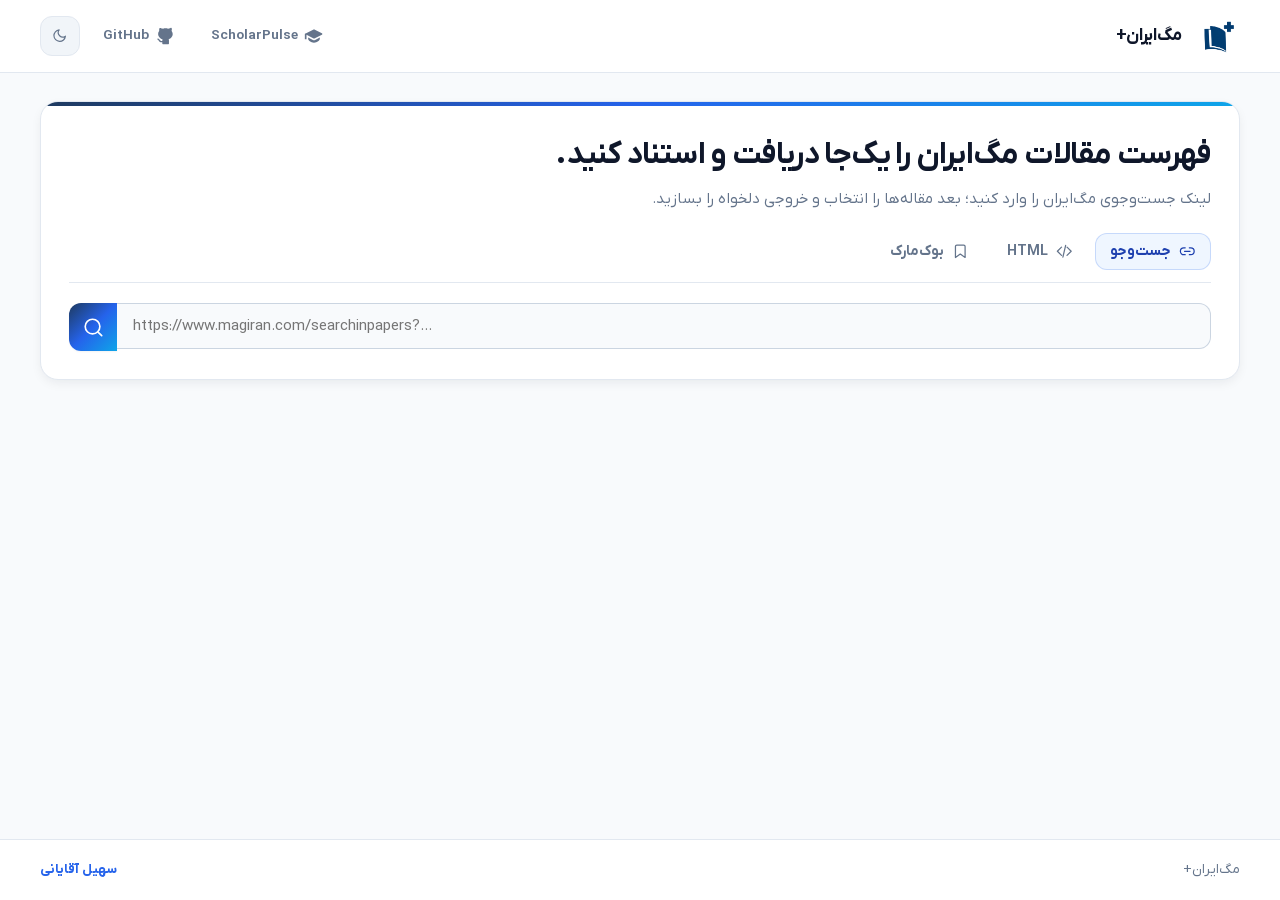
==== web/index.html @ c4b51c11 "feat: add MagIranPlus Persian article extractor" ====
<!doctype html>
<html lang="fa" dir="rtl" data-theme="light">

<head>
  <meta charset="utf-8">
  <meta name="viewport" content="width=device-width, initial-scale=1">
  <meta name="description" content="سامانهٔ فارسی استخراج، گزینش و ساخت فایل Word از نتایج جست‌وجوی مگ‌ایران">
  <title>مگ‌ایران+</title>
  <link rel="icon" href="assets/magiranplus-logo.webp?v=1" type="image/webp">
  <link rel="apple-touch-icon" href="assets/magiranplus-logo.webp?v=1">
  <link rel="preload" href="assets/fonts/IRANYekanXFaNum-Regular.woff2" as="font" type="font/woff2" crossorigin>
  <link rel="stylesheet" href="styles.css">
</head>

<body>
  <a class="skip-link" href="#main-content">پرش به محتوای اصلی</a>

  <!-- Solar Linear SVG Sprites -->
  <svg class="icon-sprite" aria-hidden="true">
    <symbol id="icon-search" viewBox="0 0 24 24">
      <circle cx="11.5" cy="11.5" r="8"></circle>
      <path d="m17.5 17.5 4 4"></path>
    </symbol>
    <symbol id="icon-download" viewBox="0 0 24 24">
      <path d="M12 3v13m0 0-4.5-4.5m4.5 4.5 4.5-4.5M4 21h16"></path>
    </symbol>
    <symbol id="icon-link" viewBox="0 0 24 24">
      <path d="M9 17H7A5 5 0 0 1 7 7h2m6 0h2a5 5 0 0 1 0 10h-2m-7-5h8"></path>
    </symbol>
    <symbol id="icon-code" viewBox="0 0 24 24">
      <path d="m16 18 6-6-6-6M8 6l-6 6 6 6M14 3.5l-4 17"></path>
    </symbol>
    <symbol id="icon-bibtex" viewBox="0 0 512 512">
      <path fill="currentColor"
        d="M0 127.493v8.862q20.004 0 25.701 2.279c5.697 2.279 5.698 6.752 5.698 15.7v203.332q0 13.42-5.697 15.7c-5.697 2.28-12.366 2.279-25.701 2.279v8.863h129.646q17.725 0 32.031-5.824c14.306-5.824 17.767-9.031 24.689-15.446q10.381-9.622 15.952-22.156c5.571-12.534 5.571-17.007 5.571-25.954q0-12.408-5.571-23.802c-5.571-11.394-8.778-14.349-15.193-20.257q-9.622-8.863-22.662-14.306c-13.04-5.443-18.105-5.781-28.233-6.457q13.42-2.532 24.562-8.103c11.142-5.571 13.8-8.23 19.118-13.547s9.453-11.268 12.407-17.852q4.431-9.875 4.431-20.763q0-11.648-5.697-22.916c-5.697-11.268-9.115-14.222-15.952-20.131q-10.255-8.863-24.689-14.18c-14.434-5.317-20.257-5.317-31.905-5.317H.002zm53.681 118.505v-96.221q0-10.128 1.899-12.914c1.899-2.786 5.866-2.786 13.8-2.786h46.844q13.421 0 23.422 4.938c10.001 4.938 12.238 7.512 16.712 12.661q6.71 7.723 10.129 17.345c3.419 9.622 3.418 12.661 3.418 18.738q0 10.888-4.178 21.397c-4.178 10.509-6.837 13.209-12.155 18.612s-11.859 9.791-19.624 13.167Q122.299 246 107.36 246H53.679zm15.7 127.367q-11.901 0-13.8-2.786c-1.899-2.786-1.899-6.161-1.899-12.914V252.581h69.381q14.18 0 24.688 5.697c10.508 5.697 12.787 8.693 17.345 14.687q6.837 8.99 10.255 20.13c3.418 11.14 3.418 14.771 3.418 22.029q0 10.128-3.798 20.764c-3.798 10.636-6.373 13.589-11.522 19.498q-7.723 8.863-19.498 14.56c-11.775 5.697-17.092 5.697-27.727 5.697H69.38zm209.915-156.486q0-11.648 4.558-14.813c4.558-3.165 11.226-3.165 24.562-3.165v-8.863q-10.128 1.772-22.916 2.025c-12.788.253-15.067.253-19.624.253q-6.583 0-19.498-.253c-12.915-.253-16.206-.844-22.79-2.025v8.863q20.004 0 23.422 3.165c3.418 3.165 3.418 7.048 3.418 14.813v138.508q0 11.901-4.178 14.94c-4.178 3.039-10.339 3.038-22.662 3.038v8.863h84.827v-8.863q-20.005 0-24.562-3.038c-4.557-3.038-4.558-7.005-4.558-14.94V216.879zm51.403-26.842v8.863q18.484 0 22.663 3.165c4.179 3.165 4.178 7.048 4.178 14.813v138.508q0 11.901-4.178 14.94c-4.178 3.039-10.339 3.038-22.663 3.038v8.863h114.2q15.953 0 28.36-4.178c12.407-4.178 15.277-6.584 21.017-11.394q8.61-7.217 13.167-16.459c4.557-9.242 4.558-12.618 4.558-19.371q0-9.116-4.431-17.345c-4.431-8.229-6.921-10.382-11.901-14.687q-7.47-6.457-17.725-10.888c-10.255-4.431-14.138-5.022-21.903-6.204q20.004-3.292 33.425-15.572c13.421-12.28 13.421-17.936 13.421-29.246q0-9.116-4.811-17.599c-4.811-8.483-7.723-10.635-13.547-14.94q-8.736-6.456-21.144-10.382c-12.408-3.926-17.472-3.925-27.601-3.925zm49.376 89.386v-62.544q0-11.648 2.786-13.673c2.786-2.025 6.077-2.025 12.661-2.025h35.957q25.069 0 32.664 15.7c7.595 15.7 7.596 17.894 7.596 22.283q0 10.128-9.495 25.195c-9.495 15.067-19.624 15.067-39.882 15.067h-42.287zm0 6.836h55.707q23.55 0 33.045 16.459c9.495 16.459 9.495 20.341 9.495 28.107q0 13.42-10.888 27.98c-10.888 14.56-19.245 14.56-35.957 14.56H395.52q-9.876 0-12.661-2.786c-2.785-2.786-2.786-6.161-2.786-12.914v-71.406z" />
    </symbol>
    <symbol id="icon-external" viewBox="0 0 24 24">
      <path d="M14 4h6v6M20 4l-9 9M18 13v6a2 2 0 0 1-2 2H5a2 2 0 0 1-2-2V8a2 2 0 0 1 2-2h6"></path>
    </symbol>
    <symbol id="icon-upload" viewBox="0 0 24 24">
      <path d="M12 16V3M7.5 7.5 12 3l4.5 4.5M4 21h16"></path>
    </symbol>
    <symbol id="icon-filter" viewBox="0 0 24 24">
      <path d="M4 6h16M7 12h10M10 18h4"></path>
    </symbol>
    <symbol id="icon-check" viewBox="0 0 24 24">
      <path d="M4 12.6 8.9 17.5 20 6.5"></path>
    </symbol>
    <symbol id="icon-close" viewBox="0 0 24 24">
      <path d="M18 6 6 18M6 6l12 12"></path>
    </symbol>
    <symbol id="icon-loader" viewBox="0 0 24 24">
      <path d="M12 3a9 9 0 1 1-6.36 2.64"></path>
    </symbol>
    <symbol id="icon-education-filled" viewBox="0 0 24 24">
      <path fill="currentColor"
        d="m21.45 8.61l-9-4.5a1 1 0 0 0-.89 0l-6 3l-3 1.5l-1 .5a1 1 0 0 0-.55.89v6h2v-5.38l8.55 4.28c.14.07.29.11.45.11s.31-.04.45-.11l9-4.5c.34-.17.55-.52.55-.89s-.21-.72-.55-.89Z">
      </path>
      <path fill="currentColor"
        d="M12 17c-.46 0-.93-.11-1.34-.32L5 13.85v1.59C5 17.5 8.12 20 12 20s7-2.49 7-4.56v-1.59l-5.66 2.83c-.41.21-.88.32-1.34.32">
      </path>
    </symbol>
    <symbol id="icon-github-solid" viewBox="0 0 24 24">
      <path fill="currentColor"
        d="M19.955 6.033a3 3 0 0 1 .019-.356c.024-.23.062-.472.103-.736q.037-.23.074-.487c.056-.397.119-.907.048-1.298c-.033-.185-.132-.554-.49-.77c-.39-.234-.789-.118-1.015-.013c-.546.254-1.191.536-1.791.725c-.3.094-.571.16-.8.188c-.238.03-.382.016-.454-.005c-.98-.29-2.041-.447-3.149-.447c-.962 0-1.89.119-2.758.34c-.394.1-.811.05-1.31-.115a11 11 0 0 1-1.054-.436q-.271-.125-.582-.26c-.285-.121-.65-.168-1.001.022c-.314.17-.472.457-.553.662c-.161.402-.2.929-.214 1.355c-.008.255-.008.56-.009.83c0 .172 0 .33-.002.452q-.005.273-.023.409v.005c-.78 1-1.244 2.188-1.244 3.474c0 1.917 1.03 3.803 2.644 5.011c.789.59 1.71 1.015 2.709 1.294a2.8 2.8 0 0 0-.352 1.327v.858H7.413c-.347 0-.801-.275-1.296-.817c-.462-.506-.814-1.082-.976-1.348c-.347-.572-.894-.894-1.55-.974a.75.75 0 1 0-.182 1.49c.243.029.363.12.45.263l.002.004c.166.272.581.956 1.148 1.576c.535.587 1.375 1.306 2.404 1.306H8.75L8.751 21c0 .414.336.75.75.75h6.497a.75.75 0 0 0 .748-.75v-3.765c0-.492-.142-.983-.388-1.468c.886-.275 1.708-.663 2.404-1.184c1.65-1.235 2.488-3.139 2.488-5.011c0-1.315-.485-2.527-1.295-3.54">
      </path>
    </symbol>
    <symbol id="icon-refresh" viewBox="0 0 24 24">
      <path d="M19.7 10.9A9 9 0 1 1 19.4 10V5m0 5h-5"></path>
    </symbol>
    <symbol id="icon-chevron-right" viewBox="0 0 24 24">
      <path d="m9 5 7 7-7 7"></path>
    </symbol>
    <symbol id="icon-chevron-left" viewBox="0 0 24 24">
      <path d="m15 19-7-7 7-7"></path>
    </symbol>
    <symbol id="icon-user" viewBox="0 0 24 24">
      <circle cx="12" cy="6" r="4"></circle>
      <path d="M20 19a8 8 0 0 0-16 0"></path>
    </symbol>
    <symbol id="icon-edit" viewBox="0 0 24 24">
      <path
        d="m14.36 4.078 2.03-2.03a1.5 1.5 0 0 1 2.122 0l3.44 3.44a1.5 1.5 0 0 1 0 2.121l-2.03 2.03m-5.562-5.56 5.562 5.561m-5.562-5.56L3.982 14.457a3 3 0 0 0-.819 1.464L2 22l6.079-1.163a3 3 0 0 0 1.464-.819l10.38-10.38">
      </path>
    </symbol>
    <symbol id="icon-sun" viewBox="0 0 24 24">
      <circle cx="12" cy="12" r="4"></circle>
      <path
        d="M12 2v2m0 16v2M4.93 4.93l1.41 1.41m11.32 11.32 1.41 1.41M2 12h2m16 0h2M6.34 17.66l-1.41 1.41m14.14-14.14-1.41 1.41">
      </path>
    </symbol>
    <symbol id="icon-moon" viewBox="0 0 24 24">
      <path d="M21 12.79A9 9 0 1 1 11.21 3 7 7 0 0 0 21 12.79z"></path>
    </symbol>
    <symbol id="icon-copy" viewBox="0 0 24 24">
      <rect x="9" y="9" width="13" height="13" rx="2" ry="2"></rect>
      <path d="M5 15H4a2 2 0 0 1-2-2V4a2 2 0 0 1 2-2h9a2 2 0 0 1 2 2v1"></path>
    </symbol>
    <symbol id="icon-table" viewBox="0 0 24 24">
      <rect x="3" y="3" width="18" height="18" rx="2"></rect>
      <path d="M3 9h18M3 15h18M9 3v18"></path>
    </symbol>
    <symbol id="icon-cards" viewBox="0 0 24 24">
      <rect x="3" y="4" width="18" height="6" rx="1.5"></rect>
      <rect x="3" y="14" width="18" height="6" rx="1.5"></rect>
    </symbol>
    <symbol id="icon-chart" viewBox="0 0 24 24">
      <path d="M18 20V10M12 20V4M6 20v-6"></path>
    </symbol>
    <symbol id="icon-bookmark" viewBox="0 0 24 24">
      <path d="m19 21-7-5-7 5V5a2 2 0 0 1 2-2h10a2 2 0 0 1 2 2z"></path>
    </symbol>
    <symbol id="icon-print" viewBox="0 0 24 24">
      <path d="M6 9V2h12v7M6 18H4a2 2 0 0 1-2-2v-5a2 2 0 0 1 2-2h16a2 2 0 0 1 2 2v5a2 2 0 0 1-2 2h-2"></path>
      <path d="M6 14h12v8H6z"></path>
    </symbol>
  </svg>

  <!-- Sticky Header -->
  <header class="site-header">
    <div class="shell header-inner">
      <a class="brand" href="./" aria-label="صفحهٔ اصلی مگ‌ایران+">
        <span class="brand-mark">
          <img src="assets/magiranplus-logo.webp?v=1" alt="مگ‌ایران+" width="40" height="40">
        </span>
        <div class="brand-title-wrap">
          <span class="brand-name">مگ‌ایران+</span>
        </div>
      </a>

      <div class="nav-actions">
        <a class="nav-link" href="https://soheil-aghayani.github.io/ScholarPulse/" target="_blank"
          rel="noopener noreferrer" aria-label="ScholarPulse" title="سامانهٔ مکمل ScholarPulse">
          <svg class="icon icon-solid nav-brand-icon" aria-hidden="true">
            <use href="#icon-education-filled"></use>
          </svg>
          <span>ScholarPulse</span>
        </a>
        <a class="nav-link" href="https://github.com/Soheil-Aghayani/MagIranPlus" target="_blank" rel="noopener noreferrer"
          aria-label="ریپوی اصلی گیت‌هاب سهیل آقایانی" title="ریپوی اصلی GitHub سهیل آقایانی">
          <svg class="icon icon-solid nav-brand-icon" aria-hidden="true">
            <use href="#icon-github-solid"></use>
          </svg>
          <span>GitHub</span>
        </a>
        <button class="btn-icon" id="btn-theme" type="button" aria-label="تغییر حالت شب و روز"
          title="تغییر حالت شب و روز">
          <svg class="icon theme-icon-light" aria-hidden="true">
            <use href="#icon-moon"></use>
          </svg>
        </button>
      </div>
    </div>
  </header>

  <main id="main-content" class="shell page-main">

    <!-- Hero Input Card -->
    <section class="hero-card" aria-labelledby="hero-title">
      <div class="hero-header">
        <h1 id="hero-title">فهرست مقالات مگ‌ایران را یک‌جا دریافت و استناد کنید.</h1>
        <p>لینک جست‌وجوی مگ‌ایران را وارد کنید؛ بعد مقاله‌ها را انتخاب و خروجی دلخواه را بسازید.</p>
      </div>

      <!-- Tabs Header -->
      <div class="tabs-header" role="tablist" aria-label="روش‌های ورود اطلاعات">
        <button class="tab-btn active" id="tab-btn-url" type="button" role="tab" aria-label="جست‌وجو" title="جست‌وجو"
          aria-selected="true" aria-controls="tab-content-url">
          <svg class="icon" aria-hidden="true">
            <use href="#icon-link"></use>
          </svg>
          <span>جست‌وجو</span>
        </button>
        <button class="tab-btn" id="tab-btn-html" type="button" role="tab" aria-label="HTML" title="HTML"
          aria-selected="false" aria-controls="tab-content-html">
          <svg class="icon" aria-hidden="true">
            <use href="#icon-code"></use>
          </svg>
          <span>HTML</span>
        </button>
        <button class="tab-btn" id="tab-btn-bookmarklet" type="button" role="tab" aria-label="بوک‌مارک" title="بوک‌مارک"
          aria-selected="false" aria-controls="tab-content-bookmarklet">
          <svg class="icon" aria-hidden="true">
            <use href="#icon-bookmark"></use>
          </svg>
          <span>بوک‌مارک</span>
        </button>
      </div>

      <!-- Tab 1: URL Input -->
      <div class="tab-content active" id="tab-content-url" role="tabpanel" aria-labelledby="tab-btn-url">
        <form id="profile-form" novalidate>
          <div class="input-row">
            <div class="search-input-wrap">
              <label class="sr-only" for="profile-url">نشانی جست‌وجوی مگ‌ایران</label>
              <input id="profile-url" name="profile-url" class="form-input" type="url" dir="ltr" inputmode="url"
                autocomplete="url" placeholder="https://www.magiran.com/searchinpapers?..." required>
              <button class="input-clear" id="clear-profile-url" type="button" aria-label="پاک کردن نشانی"
                title="پاک کردن نشانی" hidden>
                <svg class="icon" aria-hidden="true">
                  <use href="#icon-close"></use>
                </svg>
              </button>
            </div>
            <button class="btn-primary icon-only-button" id="extract-button" type="submit" aria-label="استخراج نتایج جست‌وجو"
              title="استخراج نتایج جست‌وجو">
              <svg class="icon" aria-hidden="true">
                <use href="#icon-search"></use>
              </svg>
            </button>
          </div>
        </form>
      </div>

      <!-- Tab 2: HTML Paste / Drop -->
      <div class="tab-content" id="tab-content-html" role="tabpanel" aria-labelledby="tab-btn-html">
        <div class="dropzone" id="html-dropzone">
          <svg class="icon" aria-hidden="true">
            <use href="#icon-upload"></use>
          </svg>
          <p class="main-text">فایل HTML صفحهٔ نتایج مگ‌ایران را اینجا بکشید و رها کنید</p>
          <p class="sub-text">یا کد کامل HTML را در کادر زیر بچسبانید تا در کسری از ثانیه استخراج شود</p>
        </div>
        <textarea id="raw-html" class="textarea-paste"
          placeholder="کد منبع صفحه (View Page Source) را اینجا بچسبانید..."></textarea>
        <div class="html-actions">
          <button class="btn-primary" id="parse-html-btn" type="button">
            <svg class="icon" aria-hidden="true">
              <use href="#icon-check"></use>
            </svg>
            <span>پردازش</span>
          </button>
          <button class="btn-secondary" id="clear-html-btn" type="button" aria-label="پاک کردن HTML"
            title="پاک کردن HTML">
            <svg class="icon" aria-hidden="true">
              <use href="#icon-close"></use>
            </svg>
            <span>پاک کردن</span>
          </button>
        </div>
      </div>
      <!-- Tab 3: Bookmarklet -->
      <div class="tab-content" id="tab-content-bookmarklet" role="tabpanel" aria-labelledby="tab-btn-bookmarklet">
        <div class="bookmarklet-box">
          <div class="bookmarklet-copy">
            <strong>دکمهٔ زیر را به نوار بوک‌مارک‌های مرورگر خود (Bookmarks Bar) بکشید:</strong>
            <p>سپس در صفحهٔ نتایج جست‌وجوی مگ‌ایران با یک کلیک روی این دکمه، نتایج مستقیماً به مگ‌ایران+ منتقل می‌شوند.</p>
          </div>
          <a class="bookmarklet-btn" id="bookmarklet-link"
            href="javascript:(function(){var h=document.documentElement.outerHTML;localStorage.setItem('magiran_import_html',h);window.open('https://soheil-aghayani.github.io/MagIranPlus/','_blank');})();"
            title="این دکمه را بکشید و در بوک‌مارک‌های مرورگر رها کنید">
            <svg class="icon" aria-hidden="true">
              <use href="#icon-bookmark"></use>
            </svg>
            <span>افزودن به بوک‌مارک‌ها</span>
          </a>
        </div>
      </div>

    </section>

    <!-- Researcher Details & 5 KPI Cards -->
    <section class="author-card" id="author-card" hidden>
      <div class="author-header">
        <div class="author-identity">
          <div class="author-avatar" id="author-avatar" aria-hidden="true">
            <svg id="author-identicon" viewBox="0 0 100 100" data-jdenticon-value=""></svg>
          </div>
          <div class="author-details">
            <h2 id="author-name">نتیجهٔ جست‌وجو</h2>
            <p class="affil" id="author-affil">جست‌وجوی مگ‌ایران</p>
            <a class="author-link" id="author-link" href="#" target="_blank" rel="noreferrer">
              <span>مگ‌ایران</span>
              <svg class="icon" aria-hidden="true">
                <use href="#icon-external"></use>
              </svg>
            </a>
          </div>
        </div>

        <!-- Author Target & Isolation Panel -->
        <div class="author-target-panel">
          <span class="author-target-label">
            <svg class="icon" aria-hidden="true">
              <use href="#icon-user"></use>
            </svg>
            <span>نویسندهٔ اصلی (اختیاری)</span>
          </span>
          <input id="target-author-input" class="author-target-input" type="text" value=""
            placeholder="برای برجسته‌سازی نام را وارد کنید">
          <label class="author-checkbox-label" for="bold-target-author"
            title="پررنگ کردن نام نویسنده در متن ارجاعات و فایل ورد">
            <input type="checkbox" id="bold-target-author" checked>
            <span>برجسته‌سازی</span>
          </label>
          <button class="btn-secondary author-isolate-btn" id="isolate-target-author" type="button"
            aria-pressed="false" title="در استنادها فقط نویسندهٔ اصلی نمایش داده شود">
            <svg class="icon" aria-hidden="true"><use href="#icon-filter"></use></svg>
            <span>فقط نویسندهٔ اصلی</span>
          </button>
        </div>
      </div>

      <!-- 5 KPI Cards -->
      <div class="metrics-row" aria-label="شاخص‌های عملکرد پژوهشگر">
        <div class="metric-card">
          <span class="metric-label">کل نتایج</span>
          <span class="metric-val" id="metric-total">۰</span>
          <span class="metric-sub">نتایج جست‌وجوی مگ‌ایران</span>
        </div>
        <div class="metric-card">
          <span class="metric-label">کنفرانسی</span>
          <span class="metric-val" id="metric-conf">۰</span>
          <span class="metric-sub">بر اساس نشریه و عنوان</span>
        </div>
        <div class="metric-card">
          <span class="metric-label">ژورنالی</span>
          <span class="metric-val" id="metric-journal">۰</span>
          <span class="metric-sub">مقاله‌های نشریات</span>
        </div>
        <div class="metric-card">
          <span class="metric-label">صفحات منبع</span>
          <span class="metric-val" id="metric-research">۰</span>
          <span class="metric-sub">صفحات دریافت‌شده</span>
        </div>
        <div class="metric-card">
          <span class="metric-label">بازهٔ سال</span>
          <span class="metric-val" id="metric-span">—</span>
          <span class="metric-sub">قدیمی‌ترین تا جدیدترین</span>
        </div>
      </div>
    </section>

    <!-- Control Deck (View Switcher, Filters, Citation Styles, Exports) -->
    <section class="control-deck" id="control-deck" hidden>
      <!-- Top Row: Views + Search + Author Isolation Filter -->
      <div class="control-row">
        <div class="view-modes" role="group" aria-label="انتخاب حالت نمایش">
          <button class="view-btn active" id="view-btn-cards" type="button" aria-label="نمای ارجاعات"
            title="نمای ارجاعات">
            <svg class="icon" aria-hidden="true">
              <use href="#icon-cards"></use>
            </svg>
            <span>نمای ارجاعات</span>
          </button>
          <button class="view-btn" id="view-btn-table" type="button" aria-label="جدول داده‌ها" title="جدول داده‌ها">
            <svg class="icon" aria-hidden="true">
              <use href="#icon-table"></use>
            </svg>
            <span>جدول داده‌ها</span>
          </button>
          <button class="view-btn" id="view-btn-analytics" type="button" aria-label="آمار و تحلیل" title="آمار و تحلیل">
            <svg class="icon" aria-hidden="true">
              <use href="#icon-chart"></use>
            </svg>
            <span>آمار و تحلیل</span>
          </button>
        </div>

        <div class="control-search-group">
          <!-- Author Isolation Dropdown Filter -->
          <div class="author-select-wrap" title="جداسازی و فیلتر مقالات بر اساس نویسنده و همکار">
            <svg class="icon" aria-hidden="true">
              <use href="#icon-user"></use>
            </svg>
            <select id="author-filter-select" aria-label="فیلتر بر اساس نویسنده">
              <option value="all">همهٔ نویسندگان</option>
            </select>
          </div>

          <div class="search-filter-wrap">
            <svg class="icon" aria-hidden="true">
              <use href="#icon-search"></use>
            </svg>
            <input id="article-filter" type="search" placeholder="جست‌وجو در عنوان، سال، همایش...">
          </div>
        </div>
      </div>

      <!-- Middle Row: Filter Pills + Citation Styles -->
      <div class="control-row">
        <div class="pills-group" id="type-pills" role="group" aria-label="فیلتر نوع مقاله">
          <button class="pill-btn active" type="button" data-filter="all">همه (<span id="count-all">۰</span>)</button>
          <button class="pill-btn" type="button" data-filter="مقاله کنفرانسی">کنفرانسی (<span
              id="count-conf">۰</span>)</button>
          <button class="pill-btn" type="button" data-filter="مقاله ژورنالی">ژورنالی (<span
              id="count-journal">۰</span>)</button>
        </div>

        <div class="pills-group" id="style-pills" role="group" aria-label="سبک استناددهی">
          <span class="citation-style-label">سبک استناد:</span>
          <button class="pill-btn active" type="button" data-style="apa7">APA 7th</button>
          <button class="pill-btn" type="button" data-style="vancouver">Vancouver</button>
          <button class="pill-btn" type="button" data-style="ieee">IEEE</button>
          <button class="pill-btn" type="button" data-style="harvard">Harvard</button>
          <button class="pill-btn" type="button" data-style="chicago">Chicago</button>
          <button class="pill-btn" type="button" data-style="mla">MLA 9th</button>
          <button class="pill-btn" type="button" data-style="bibtex">BibTeX</button>
        </div>
      </div>

      <!-- Bottom Row: Export Actions Bar -->
      <div class="export-row">
        <div class="export-group">
          <button class="btn-primary" id="btn-export-word" type="button" aria-label="دریافت فایل Word"
            title="دریافت فایل Word">
            <svg class="icon" aria-hidden="true">
              <use href="#icon-download"></use>
            </svg>
            <span class="compact-label">دریافت Word</span>
          </button>
          <button class="btn-secondary" id="btn-copy-all" type="button" aria-label="کپی ارجاعات" title="کپی ارجاعات">
            <svg class="icon" aria-hidden="true">
              <use href="#icon-copy"></use>
            </svg>
            <span class="compact-label">کپی</span>
          </button>
          <button class="btn-secondary" id="btn-export-bib" type="button" aria-label="دریافت BibTeX"
            title="دریافت BibTeX">
            <svg class="icon icon-solid" aria-hidden="true">
              <use href="#icon-bibtex"></use>
            </svg>
            <span class="compact-label">BibTeX</span>
          </button>
          <button class="btn-secondary" id="btn-export-csv" type="button" aria-label="دریافت CSV" title="دریافت CSV">
            <svg class="icon" aria-hidden="true">
              <use href="#icon-table"></use>
            </svg>
            <span class="compact-label">CSV</span>
          </button>
          <button class="btn-secondary" id="btn-export-json" type="button" aria-label="دریافت JSON" title="دریافت JSON">
            <svg class="icon" aria-hidden="true">
              <use href="#icon-code"></use>
            </svg>
            <span class="compact-label">JSON</span>
          </button>
          <button class="btn-secondary" id="btn-print" type="button" aria-label="چاپ" title="چاپ">
            <svg class="icon" aria-hidden="true">
              <use href="#icon-print"></use>
            </svg>
            <span class="compact-label">چاپ</span>
          </button>
        </div>
        <div class="export-options">
          <button class="btn-secondary select-all-btn" id="select-all-articles" type="button" title="انتخاب همهٔ نتایج">
            <svg class="icon" aria-hidden="true"><use href="#icon-check"></use></svg>
            <span>انتخاب همه</span>
          </button>
          <label class="option-toggle" for="include-links" title="افزودن لینک مقاله‌ها به فایل ورد">
            <input type="checkbox" id="include-links" checked>
            <svg class="icon" aria-hidden="true">
              <use href="#icon-link"></use>
            </svg>
            <span>لینک‌ها</span>
          </label>
          <div class="selection-count" aria-live="polite">
            <span id="selected-badge">۰</span> انتخاب
          </div>
        </div>
      </div>
    </section>

    <div class="extraction-status" id="extraction-status" role="status" aria-live="polite" hidden></div>

    <!-- View 1: References Cards -->
    <section class="references-list" id="references-view" aria-label="فهرست کارت‌های مقالات" hidden>
      <!-- Rendered dynamically by app.js -->
    </section>

    <!-- View 2: Data Table -->
    <section class="table-wrap" id="table-view" aria-label="جدول داده‌های مقالات" hidden>
      <table class="papers-table">
        <thead>
          <tr>
            <th class="col-idx">ردیف</th>
            <th class="col-select"><input type="checkbox" id="table-select-all" aria-label="انتخاب همه"></th>
            <th>عنوان مقاله</th>
            <th>نویسندگان</th>
            <th>نوع انتشار</th>
            <th>سال</th>
            <th>محل انتشار / همایش / ژورنال</th>
            <th>لینک مگ‌ایران</th>
          </tr>
        </thead>
        <tbody id="table-body">
          <!-- Rendered dynamically by app.js -->
        </tbody>
      </table>
    </section>

    <!-- View 3: Analytics Dashboard -->
    <section class="analytics-wrap" id="analytics-view" aria-label="تحلیل و نمودارهای آماری" hidden>
      <div class="analytics-grid">
        <div class="chart-card">
          <h3>
            <svg class="icon" aria-hidden="true">
              <use href="#icon-chart"></use>
            </svg>
            <span>روند انتشار مقالات بر اساس سال</span>
          </h3>
          <div id="chart-years"></div>
        </div>
        <div class="chart-card">
          <h3>
            <svg class="icon" aria-hidden="true">
              <use href="#icon-filter"></use>
            </svg>
            <span>ترکیب نوع مقالات (کنفرانسی / ژورنالی)</span>
          </h3>
          <div id="chart-types"></div>
        </div>
        <div class="chart-card">
          <h3>
            <svg class="icon" aria-hidden="true">
              <use href="#icon-user"></use>
            </svg>
            <span>همکاران پژوهشی برتر (Co-Authors)</span>
          </h3>
          <div id="chart-authors"></div>
        </div>
        <div class="chart-card">
          <h3>
            <svg class="icon" aria-hidden="true">
              <use href="#icon-cards"></use>
            </svg>
            <span>پرتکرارترین نشریات و همایش‌های علمی</span>
          </h3>
          <div id="chart-venues"></div>
        </div>
      </div>
    </section>

    <!-- Pagination -->
    <nav class="pagination-bar" id="pagination" aria-label="صفحه‌بندی مقالات" hidden>
      <button class="btn-secondary" id="prev-page" type="button">
        <svg class="icon" aria-hidden="true">
          <use href="#icon-chevron-right"></use>
        </svg>
        <span>صفحهٔ قبل</span>
      </button>
      <span class="pagination-status" id="pagination-info">—</span>
      <button class="btn-secondary" id="next-page" type="button">
        <span>صفحهٔ بعد</span>
        <svg class="icon" aria-hidden="true">
          <use href="#icon-chevron-left"></use>
        </svg>
      </button>
    </nav>

  </main>

  <!-- Toast Notification -->
  <div class="toast" id="toast" role="status" aria-live="polite">
    <svg class="icon" aria-hidden="true">
      <use href="#icon-check"></use>
    </svg>
    <span id="toast-message"></span>
  </div>

  <!-- Footer -->
  <footer class="site-footer">
    <div class="shell footer-inner">
      <span>مگ‌ایران+</span>
      <a href="https://soheil-aghayani.github.io/" target="_blank" rel="noopener noreferrer">سهیل آقایانی</a>
    </div>
  </footer>

  <script src="assets/vendor/jdenticon.min.js" defer></script>
  <script src="config.js" defer></script>
  <script src="app.js?v=magiran-search-v1" defer></script>
</body>

</html>
---- web/styles.css ----
@font-face {
  font-family: "IRANYekanXFaNum";
  src: url("assets/fonts/IRANYekanXFaNum-Regular.woff2") format("woff2"),
    url("assets/fonts/IRANYekanXFaNum-Regular.woff") format("woff");
  font-weight: 400;
  font-style: normal;
  font-display: swap;
}

@font-face {
  font-family: "IRANYekanXFaNum";
  src: url("assets/fonts/IRANYekanXFaNum-Bold.woff2") format("woff2"),
    url("assets/fonts/IRANYekanXFaNum-Bold.woff") format("woff");
  font-weight: 700;
  font-style: normal;
  font-display: swap;
}

:root {
  --font-sans: "IRANYekanXFaNum", -apple-system, BlinkMacSystemFont, "Segoe UI", Roboto, Tahoma, sans-serif;
  --font-mono: "JetBrains Mono", "Courier New", monospace;

  /* Light Theme */
  --bg-base: #f8fafc;
  --bg-surface: #ffffff;
  --bg-surface-elevated: #ffffff;
  --bg-muted: #f1f5f9;
  --bg-hover: #e2e8f0;

  --text-main: #0f172a;
  --text-muted: #64748b;
  --text-subtle: #94a3b8;

  --border-subtle: #e2e8f0;
  --border-medium: #cbd5e1;

  --primary: #1e3a5f;
  --primary-light: #2563eb;
  --primary-subtle: #eff6ff;
  --primary-text: #1e40af;

  --accent: #0ea5e9;
  --accent-gradient: linear-gradient(135deg, #1e3a5f 0%, #2563eb 50%, #0ea5e9 100%);
  --emerald: #10b981;
  --emerald-subtle: #ecfdf5;
  --amber: #f59e0b;
  --amber-subtle: #fffbeb;
  --rose: #ef4444;
  --rose-subtle: #fef2f2;

  --shadow-sm: 0 1px 2px 0 rgba(0, 0, 0, 0.05);
  --shadow-md: 0 4px 12px -2px rgba(15, 23, 42, 0.08);
  --shadow-lg: 0 12px 28px -4px rgba(15, 23, 42, 0.1);
  --shadow-glow: 0 0 25px -5px rgba(37, 99, 235, 0.25);

  --radius-sm: 8px;
  --radius-md: 12px;
  --radius-lg: 18px;
  --radius-full: 9999px;
  --transition: all 0.22s cubic-bezier(0.16, 1, 0.3, 1);
}

[data-theme="dark"] {
  --bg-base: #090d16;
  --bg-surface: #0f172a;
  --bg-surface-elevated: #1e293b;
  --bg-muted: #162032;
  --bg-hover: #1e293b;

  --text-main: #f8fafc;
  --text-muted: #94a3b8;
  --text-subtle: #64748b;

  --border-subtle: #1e293b;
  --border-medium: #334155;

  --primary: #38bdf8;
  --primary-light: #60a5fa;
  --primary-subtle: rgba(56, 189, 248, 0.12);
  --primary-text: #93c5fd;

  --accent: #38bdf8;
  --accent-gradient: linear-gradient(135deg, #2563eb 0%, #38bdf8 100%);
  --emerald: #34d399;
  --emerald-subtle: rgba(52, 211, 153, 0.12);
  --amber: #fbbf24;
  --amber-subtle: rgba(251, 191, 36, 0.12);
  --rose: #f87171;
  --rose-subtle: rgba(239, 68, 68, 0.12);

  --shadow-sm: 0 1px 2px 0 rgba(0, 0, 0, 0.5);
  --shadow-md: 0 6px 16px -2px rgba(0, 0, 0, 0.6);
  --shadow-lg: 0 16px 32px -4px rgba(0, 0, 0, 0.75);
  --shadow-glow: 0 0 30px -5px rgba(56, 189, 248, 0.35);
}

* {
  box-sizing: border-box;
  margin: 0;
  padding: 0;
  -webkit-font-smoothing: antialiased;
}

html {
  min-width: 320px;
  background-color: var(--bg-base);
}

/* WebKit Fallback (Legacy Chrome, Edge, Safari) */
html::-webkit-scrollbar {
  width: 8px;
  height: 8px;
}

html::-webkit-scrollbar-track {
  background: var(--bg-muted);
}

html::-webkit-scrollbar-thumb {
  background-color: var(--border-medium);
  border-radius: var(--radius-full);
}

/* Modern Standard Scrollbars */
@supports (scrollbar-color: auto) {
  html {
    scrollbar-color: var(--border-medium) var(--bg-muted);
    scrollbar-width: thin;
  }
}

body {
  direction: rtl;
  font-family: var(--font-sans);
  background-color: var(--bg-base);
  color: var(--text-main);
  line-height: 1.65;
  min-height: 100vh;
  display: flex;
  flex-direction: column;
  transition: background-color 0.25s ease, color 0.25s ease;
  overflow-x: hidden;
}

[hidden] {
  display: none !important;
}

/* Accessibility & Focus */
.sr-only {
  position: absolute;
  width: 1px;
  height: 1px;
  padding: 0;
  margin: -1px;
  overflow: hidden;
  clip: rect(0, 0, 0, 0);
  white-space: nowrap;
  border: 0;
}

.skip-link {
  position: fixed;
  top: 10px;
  right: 10px;
  z-index: 100;
  padding: 8px 14px;
  border-radius: var(--radius-sm);
  color: #fff;
  background: var(--primary);
  transform: translateY(-160%);
  transition: transform 0.2s ease;
}

.skip-link:focus {
  transform: translateY(0);
}

button,
a,
input,
select,
textarea {
  -webkit-tap-highlight-color: transparent;
  font-family: inherit;
}

button:focus-visible,
a:focus-visible,
input:focus-visible,
select:focus-visible,
textarea:focus-visible {
  outline: 2px solid var(--accent);
  outline-offset: 2px;
}

/* SVG Icon Sprite & Global Icons */
.icon-sprite {
  position: absolute;
  width: 0;
  height: 0;
  overflow: hidden;
}

.icon {
  width: 1.15em;
  height: 1.15em;
  flex-shrink: 0;
  fill: none;
  stroke: currentColor;
  stroke-linecap: round;
  stroke-linejoin: round;
  stroke-width: 1.8;
  display: inline-block;
  vertical-align: middle;
}

.icon-solid {
  fill: currentColor;
  stroke: none;
}

.shell {
  width: min(1200px, calc(100% - 36px));
  margin-inline: auto;
}

/* Header */
.site-header {
  position: sticky;
  top: 0;
  z-index: 50;
  background: rgba(var(--bg-surface), 0.85);
  -webkit-backdrop-filter: blur(12px);
  backdrop-filter: blur(12px);
  border-bottom: 1px solid var(--border-subtle);
  background-color: var(--bg-surface);
  transition: var(--transition);
}

.header-inner {
  display: flex;
  align-items: center;
  justify-content: space-between;
  min-height: 72px;
  gap: 16px;
}

.brand {
  display: inline-flex;
  align-items: center;
  gap: 12px;
  text-decoration: none;
  color: var(--text-main);
}

.brand-mark {
  width: 46px;
  height: 46px;
  display: grid;
  place-items: center;
  flex-shrink: 0;
  background: transparent;
  border: 0;
}

.brand-mark img {
  width: 100%;
  height: 100%;
  object-fit: contain;
  display: block;
}

.brand-title-wrap {
  display: flex;
  align-items: center;
  gap: 8px;
}

.brand-name {
  font-size: 1.1rem;
  font-weight: 700;
  letter-spacing: -0.02em;
}

.badge-live {
  font-size: 0.68rem;
  padding: 0.15rem 0.5rem;
  border-radius: var(--radius-full);
  background: var(--emerald-subtle);
  color: var(--emerald);
  font-weight: 700;
  letter-spacing: 0.04em;
  border: 1px solid rgba(16, 185, 129, 0.25);
  display: inline-flex;
  align-items: center;
  gap: 4px;
}

.badge-live::before {
  content: "";
  width: 6px;
  height: 6px;
  border-radius: 50%;
  background: var(--emerald);
}

.nav-actions {
  display: flex;
  align-items: center;
  gap: 10px;
}

.nav-link {
  display: inline-flex;
  align-items: center;
  gap: 6px;
  padding: 6px 12px;
  border-radius: var(--radius-md);
  font-size: 0.85rem;
  font-weight: 600;
  color: var(--text-muted);
  text-decoration: none;
  transition: var(--transition);
  border: 1px solid transparent;
}

.nav-link:hover {
  color: #ffffff;
  background: var(--accent-gradient);
  border-color: transparent;
  box-shadow: var(--shadow-glow);
}

.nav-brand-icon {
  width: 1.25rem;
  height: 1.25rem;
}

.btn-icon {
  background: var(--bg-muted);
  border: 1px solid var(--border-subtle);
  color: var(--text-muted);
  width: 40px;
  height: 40px;
  border-radius: var(--radius-md);
  display: inline-flex;
  align-items: center;
  justify-content: center;
  cursor: pointer;
  transition: var(--transition);
}

.btn-icon:hover {
  background: var(--bg-hover);
  color: var(--text-main);
  border-color: var(--border-medium);
  transform: translateY(-1px);
}

/* Main Content */
.page-main {
  flex: 1;
  padding-block: 28px 60px;
}

/* Hero Section */
.hero-card {
  background: var(--bg-surface);
  border: 1px solid var(--border-subtle);
  border-radius: var(--radius-lg);
  padding: 1.75rem;
  box-shadow: var(--shadow-md);
  margin-bottom: 1.5rem;
  position: relative;
  overflow: hidden;
}

.hero-card::before {
  content: "";
  position: absolute;
  top: 0;
  right: 0;
  left: 0;
  height: 3.5px;
  background: var(--accent-gradient);
}

.hero-header {
  margin-bottom: 1.25rem;
}

.hero-header h1 {
  font-size: clamp(1.4rem, 2.5vw, 1.95rem);
  font-weight: 800;
  color: var(--text-main);
  letter-spacing: -0.025em;
  margin-bottom: 6px;
}

.hero-header p {
  color: var(--text-muted);
  font-size: 0.95rem;
}

/* Tabs */
.tabs-header {
  display: flex;
  gap: 8px;
  border-bottom: 1px solid var(--border-subtle);
  padding-bottom: 12px;
  margin-bottom: 1.25rem;
  overflow-x: auto;
}

.tab-btn {
  background: transparent;
  border: 1px solid transparent;
  padding: 8px 14px;
  font-size: 0.9rem;
  font-weight: 600;
  color: var(--text-muted);
  cursor: pointer;
  border-radius: var(--radius-md);
  display: inline-flex;
  align-items: center;
  gap: 8px;
  transition: var(--transition);
  white-space: nowrap;
}

.tab-btn:hover {
  color: var(--text-main);
  background: var(--bg-muted);
}

.tab-btn.active {
  color: var(--primary-text);
  background: var(--primary-subtle);
  border-color: rgba(37, 99, 235, 0.2);
}

.tab-content {
  display: none;
  animation: fadeIn 0.25s ease;
}

.tab-content.active {
  display: block;
}

@keyframes fadeIn {
  from {
    opacity: 0;
    transform: translateY(4px);
  }

  to {
    opacity: 1;
    transform: translateY(0);
  }
}

/* Form Inputs */
.input-row {
  display: flex;
  gap: 0;
  align-items: stretch;
  flex-wrap: nowrap;
}

.search-input-wrap {
  flex: 1;
  min-width: 0;
  position: relative;
}

.input-clear {
  position: absolute;
  right: 14px;
  top: 50%;
  transform: translateY(-50%);
  width: 32px;
  height: 32px;
  padding: 0;
  display: inline-flex;
  align-items: center;
  justify-content: center;
  border: 0;
  border-radius: var(--radius-sm);
  background: transparent;
  color: var(--text-subtle);
  cursor: pointer;
  transition: var(--transition);
}

.input-clear:hover {
  color: var(--text-main);
  background: var(--bg-muted);
}

.form-input {
  width: 100%;
  background: var(--bg-base);
  border: 1px solid var(--border-medium);
  color: var(--text-main);
  font-size: 0.95rem;
  padding: 0.75rem 3rem 0.75rem 1rem;
  /* Rounded on the right side (start of RTL input), flat where it meets the button */
  border-radius: 0 var(--radius-md) var(--radius-md) 0;
  border-left: none;
  /* Seamless connection with button */
  transition: var(--transition);
  outline: none;
}

.input-row .icon-only-button {
  /* Rounded on the left side, flat on the right seam */
  border-radius: var(--radius-md) 0 0 var(--radius-md);
}

.form-input:focus {
  border-color: var(--primary-light);
  box-shadow: 0 0 0 3px var(--primary-subtle);
  background: var(--bg-surface);
}

.form-input[dir="ltr"] {
  text-align: left;
}

/* Ensure the button centers the spinner properly */
.icon-only-button {
  width: 48px;
  min-width: 48px;
  height: 48px;
  padding: 0 !important;
  gap: 0 !important;
  display: inline-flex;
  align-items: center;
  justify-content: center;
  flex-shrink: 0;
}

.icon-only-button .icon {
  width: 22px;
  height: 22px;
  flex-shrink: 0;
  display: block;
}

/* Force high contrast white color on the button loader */
.btn-primary .loading-icon,
.icon-only-button .loading-icon {
  color: #ffffff;
  stroke: #ffffff;
  width: 22px;
  height: 22px;
  opacity: 1;
}

/* Prevent disabled opacity from dulling the white spinner */
.icon-only-button:disabled {
  opacity: 1;
  cursor: wait;
}

button:disabled {
  cursor: wait;
  opacity: 0.72;
}

.html-actions {
  margin-top: 10px;
  display: flex;
  gap: 8px;
}

.control-search-group {
  display: flex;
  gap: 8px;
  flex-wrap: wrap;
  align-items: center;
}

.style-label {
  font-size: 0.8rem;
  font-weight: 700;
  color: var(--text-muted);
}

.papers-table .col-select {
  width: 40px;
}

.papers-table .col-idx {
  width: 50px;
}

/* Buttons */
.btn-primary {
  background: var(--accent-gradient);
  color: #ffffff;
  border: none;
  font-size: 0.95rem;
  font-weight: 700;
  padding: 0.75rem 1.4rem;
  border-radius: var(--radius-md);
  cursor: pointer;
  display: inline-flex;
  align-items: center;
  gap: 8px;
  transition: var(--transition);
  box-shadow: var(--shadow-sm);
  white-space: nowrap;
}

.btn-primary:hover {
  opacity: 0.94;
  transform: translateY(-1px);
  box-shadow: var(--shadow-glow);
}

.input-row .icon-only-button {
  border-radius: var(--radius-md) 0 0 var(--radius-md);
}

.btn-secondary {
  background: var(--bg-muted);
  color: var(--text-main);
  border: 1px solid var(--border-medium);
  font-size: 0.88rem;
  font-weight: 600;
  padding: 0.65rem 1.1rem;
  border-radius: var(--radius-md);
  cursor: pointer;
  display: inline-flex;
  align-items: center;
  gap: 6px;
  transition: var(--transition);
  white-space: nowrap;
}

.btn-secondary:hover {
  background: var(--bg-hover);
  transform: translateY(-1px);
}

.btn-subtle {
  background: transparent;
  color: var(--text-muted);
  border: 1px solid transparent;
  font-size: 0.825rem;
  font-weight: 600;
  padding: 0.4rem 0.75rem;
  border-radius: var(--radius-sm);
  cursor: pointer;
  display: inline-flex;
  align-items: center;
  gap: 6px;
  transition: var(--transition);
}

.btn-subtle:hover {
  background: var(--bg-muted);
  color: var(--text-main);
}

/* Preset Chips */
.preset-chips {
  display: flex;
  align-items: center;
  gap: 8px;
  margin-top: 14px;
  flex-wrap: wrap;
  font-size: 0.825rem;
  color: var(--text-muted);
}

.chip {
  background: var(--bg-muted);
  border: 1px solid var(--border-subtle);
  color: var(--text-main);
  padding: 0.3rem 0.8rem;
  border-radius: var(--radius-full);
  cursor: pointer;
  font-size: 0.825rem;
  font-weight: 600;
  transition: var(--transition);
  display: inline-flex;
  align-items: center;
  gap: 6px;
}

.chip:hover {
  background: var(--primary-subtle);
  border-color: var(--primary-light);
  color: var(--primary-text);
  transform: translateY(-1px);
}

.chip.highlight {
  background: var(--primary-subtle);
  border-color: var(--primary-light);
  color: var(--primary-text);
}

/* Dropzone & Textarea */
.dropzone {
  border: 2px dashed var(--border-medium);
  background: var(--bg-base);
  border-radius: var(--radius-md);
  padding: 2rem 1.5rem;
  text-align: center;
  cursor: pointer;
  transition: var(--transition);
}

.dropzone:hover,
.dropzone.dragover {
  border-color: var(--primary-light);
  background: var(--primary-subtle);
}

.dropzone svg {
  width: 42px;
  height: 42px;
  color: var(--primary-light);
  margin-bottom: 0.75rem;
}

.dropzone p.main-text {
  font-weight: 700;
  font-size: 1rem;
  margin-bottom: 0.25rem;
}

.dropzone p.sub-text {
  font-size: 0.825rem;
  color: var(--text-muted);
}

.textarea-paste {
  width: 100%;
  height: 120px;
  background: var(--bg-base);
  border: 1px solid var(--border-medium);
  color: var(--text-main);
  font-family: var(--font-mono);
  font-size: 0.8rem;
  padding: 0.75rem;
  border-radius: var(--radius-md);
  resize: vertical;
  margin-top: 1rem;
  outline: none;
  direction: ltr;
}

.textarea-paste:focus {
  border-color: var(--primary-light);
  box-shadow: 0 0 0 3px var(--primary-subtle);
}

/* Bookmarklet Callout */
.bookmarklet-box {
  background: var(--bg-muted);
  border: 1px solid var(--border-medium);
  border-radius: var(--radius-md);
  padding: 1.25rem;
  display: flex;
  align-items: center;
  justify-content: space-between;
  gap: 1rem;
  flex-wrap: wrap;
}

.bookmarklet-copy strong {
  display: block;
  font-size: 0.95rem;
  color: var(--text-main);
}

.bookmarklet-copy p {
  font-size: 0.825rem;
  color: var(--text-muted);
  margin-top: 4px;
}

.bookmarklet-btn {
  background: var(--amber);
  color: #0f172a;
  padding: 8px 16px;
  border-radius: var(--radius-md);
  font-weight: 700;
  font-size: 0.85rem;
  text-decoration: none;
  display: inline-flex;
  align-items: center;
  gap: 6px;
  cursor: grab;
  box-shadow: var(--shadow-sm);
  transition: var(--transition);
}

.bookmarklet-btn:hover {
  transform: translateY(-1px);
  filter: brightness(1.05);
}

/* Demo Profile Grid */
.demo-grid {
  display: grid;
  grid-template-columns: repeat(auto-fit, minmax(280px, 1fr));
  gap: 12px;
}

.demo-card {
  background: var(--bg-base);
  border: 1px solid var(--border-subtle);
  border-radius: var(--radius-md);
  padding: 14px;
  cursor: pointer;
  transition: var(--transition);
  display: flex;
  align-items: center;
  gap: 12px;
}

.demo-card:hover {
  border-color: var(--primary-light);
  background: var(--primary-subtle);
  transform: translateY(-1px);
}

.demo-avatar {
  width: 44px;
  height: 44px;
  border-radius: 50%;
  background: var(--bg-muted);
  border: 1.5px solid var(--primary-light);
  display: grid;
  place-items: center;
  flex-shrink: 0;
  font-weight: 700;
  color: var(--primary-light);
}

.demo-info strong {
  display: block;
  font-size: 0.95rem;
  color: var(--text-main);
}

.demo-info span {
  display: block;
  font-size: 0.8rem;
  color: var(--text-muted);
  margin-top: 2px;
}

/* Status / Loading Bar */
.status-bar {
  display: flex;
  background: var(--bg-surface);
  border: 1px solid var(--border-medium);
  border-radius: var(--radius-md);
  min-height: 48px;
  padding: 0.7rem;
  margin-top: 1rem;
  align-items: center;
  justify-content: center;
}

.loading-icon {
  width: 24px;
  height: 24px;
  color: var(--primary-light);
  animation: spin 0.8s linear infinite;
  flex-shrink: 0;
}

@keyframes spin {
  to {
    transform: rotate(360deg);
  }
}

/* Author Profile Card */
.author-card {
  background: var(--bg-surface);
  border: 1px solid var(--border-subtle);
  border-radius: var(--radius-lg);
  padding: 1.5rem;
  margin-bottom: 1.5rem;
  box-shadow: var(--shadow-sm);
  display: flex;
  flex-direction: column;
  gap: 1.25rem;
}

.author-header {
  display: flex;
  align-items: center;
  justify-content: space-between;
  gap: 1rem;
  flex-wrap: wrap;
}

.author-identity {
  display: flex;
  align-items: center;
  gap: 14px;
}

.author-avatar {
  width: 60px;
  height: 60px;
  border-radius: 50%;
  background: var(--primary-subtle);
  border: 2px solid var(--primary-light);
  display: grid;
  place-items: center;
  font-size: 1.4rem;
  font-weight: 800;
  color: var(--primary-light);
  overflow: hidden;
  flex-shrink: 0;
}

.author-avatar svg {
  width: 100%;
  height: 100%;
}

.author-details h2 {
  font-size: 1.35rem;
  font-weight: 800;
  color: var(--text-main);
  display: flex;
  align-items: center;
  gap: 8px;
}

.author-details p.affil {
  color: var(--text-muted);
  font-size: 0.9rem;
  margin-top: 2px;
}

.author-link {
  color: var(--primary-light);
  font-size: 0.825rem;
  display: inline-flex;
  align-items: center;
  gap: 4px;
  text-decoration: none;
  font-weight: 600;
  margin-top: 4px;
}

.author-link:hover {
  text-decoration: underline;
}

/* Target Author & Isolation Controls */
.author-target-panel {
  display: flex;
  align-items: center;
  gap: 12px;
  background: var(--bg-muted);
  border: 1px solid var(--border-medium);
  border-radius: var(--radius-md);
  padding: 8px 14px;
  flex-wrap: wrap;
  margin-top: 6px;
}

.author-target-label {
  font-size: 0.825rem;
  font-weight: 700;
  color: var(--text-main);
  display: inline-flex;
  align-items: center;
  gap: 6px;
  white-space: nowrap;
}

.author-target-input {
  padding: 4px 10px;
  border: 1px solid var(--border-medium);
  border-radius: var(--radius-sm);
  background: var(--bg-surface);
  color: var(--text-main);
  font-size: 0.85rem;
  font-weight: 600;
  min-width: 170px;
  outline: none;
}

.author-target-input:focus {
  border-color: var(--primary-light);
}

.author-checkbox-label {
  display: inline-flex;
  align-items: center;
  gap: 6px;
  font-size: 0.825rem;
  font-weight: 600;
  color: var(--text-muted);
  cursor: pointer;
  -webkit-user-select: none;
  user-select: none;
}

.author-checkbox-label input {
  accent-color: var(--primary-light);
  width: 16px;
  height: 16px;
}

.author-isolate-btn.active {
  background: var(--primary-subtle);
  border-color: var(--primary-light);
  color: var(--primary-text);
}

/* Author filter dropdown in control deck */
.author-select-wrap {
  display: inline-flex;
  align-items: center;
  gap: 6px;
  background: var(--bg-base);
  border: 1px solid var(--border-medium);
  border-radius: var(--radius-md);
  padding: 4px 10px;
}

.author-select-wrap select {
  border: none;
  background: transparent;
  color: var(--text-main);
  font-size: 0.85rem;
  font-weight: 600;
  outline: none;
  cursor: pointer;
}

/* Article card authors line */
.article-authors-row {
  display: flex;
  align-items: center;
  gap: 8px;
  margin-bottom: 8px;
  font-size: 0.85rem;
  color: var(--text-muted);
  flex-wrap: wrap;
}

.article-authors-text {
  color: var(--text-main);
  font-weight: 600;
}

.author-highlight {
  color: var(--primary-text);
  background: var(--primary-subtle);
  padding: 1px 6px;
  border-radius: var(--radius-sm);
  font-weight: 700;
  border-bottom: 2px solid var(--primary-light);
}

.inline-author-edit {
  display: flex;
  align-items: center;
  gap: 6px;
  margin-top: 6px;
  margin-bottom: 8px;
  width: 100%;
}

.inline-author-edit input {
  flex: 1;
  padding: 5px 10px;
  font-size: 0.85rem;
  border: 1px solid var(--primary-light);
  border-radius: var(--radius-sm);
  background: var(--bg-surface);
  color: var(--text-main);
  outline: none;
}

/* KPI Metrics Row */
.metrics-row {
  display: grid;
  grid-template-columns: repeat(auto-fit, minmax(140px, 1fr));
  gap: 12px;
  border-top: 1px solid var(--border-subtle);
  padding-top: 1.25rem;
}

.metric-card {
  background: var(--bg-muted);
  border-radius: var(--radius-md);
  padding: 0.85rem 1rem;
  display: flex;
  flex-direction: column;
  border: 1px solid transparent;
  transition: var(--transition);
}

.metric-card:hover {
  border-color: var(--border-medium);
  transform: translateY(-1px);
}

.metric-label {
  font-size: 0.75rem;
  font-weight: 700;
  color: var(--text-muted);
  text-transform: uppercase;
  letter-spacing: 0.04em;
}

.metric-val {
  font-size: 1.6rem;
  font-weight: 800;
  color: var(--text-main);
  margin-top: 2px;
}

.metric-sub {
  font-size: 0.75rem;
  color: var(--emerald);
  font-weight: 600;
  margin-top: 2px;
}

/* Control Deck */
.control-deck {
  background: var(--bg-surface);
  border: 1px solid var(--border-subtle);
  border-radius: var(--radius-lg);
  padding: 1.25rem;
  margin-bottom: 1.5rem;
  box-shadow: var(--shadow-sm);
  display: flex;
  flex-direction: column;
  gap: 1rem;
}

.control-row {
  display: flex;
  align-items: center;
  justify-content: space-between;
  gap: 1rem;
  flex-wrap: wrap;
}

/* View Mode Buttons */
.view-modes {
  display: inline-flex;
  background: var(--bg-muted);
  padding: 4px;
  border-radius: var(--radius-md);
  gap: 4px;
}

.view-btn {
  background: transparent;
  border: none;
  padding: 6px 12px;
  font-size: 0.85rem;
  font-weight: 600;
  color: var(--text-muted);
  border-radius: var(--radius-sm);
  cursor: pointer;
  display: inline-flex;
  align-items: center;
  gap: 6px;
  transition: var(--transition);
}

.view-btn:hover {
  color: var(--text-main);
}

.view-btn.active {
  background: var(--bg-surface);
  color: var(--text-main);
  box-shadow: var(--shadow-sm);
}

/* Filter and Style Pills */
.pills-group {
  display: flex;
  align-items: center;
  gap: 6px;
  flex-wrap: wrap;
}

.pill-btn {
  background: var(--bg-base);
  border: 1px solid var(--border-subtle);
  color: var(--text-muted);
  padding: 4px 10px;
  border-radius: var(--radius-full);
  font-size: 0.825rem;
  font-weight: 600;
  cursor: pointer;
  transition: var(--transition);
}

.pill-btn:hover {
  background: var(--bg-muted);
  color: var(--text-main);
}

.pill-btn.active {
  background: var(--primary-subtle);
  border-color: var(--primary-light);
  color: var(--primary-text);
}

/* Search inside results */
.search-filter-wrap {
  position: relative;
  min-width: 220px;
}

.search-filter-wrap input {
  width: 100%;
  padding: 6px 32px 6px 10px;
  border: 1px solid var(--border-medium);
  border-radius: var(--radius-md);
  font-size: 0.85rem;
  background: var(--bg-base);
  color: var(--text-main);
  outline: none;
}

.search-filter-wrap svg {
  position: absolute;
  right: 10px;
  top: 50%;
  transform: translateY(-50%);
  color: var(--text-subtle);
}

/* Export Actions Row */
.export-row {
  display: flex;
  align-items: center;
  justify-content: space-between;
  gap: 12px;
  flex-wrap: wrap;
  border-top: 1px solid var(--border-subtle);
  padding-top: 12px;
}

.export-group {
  display: flex;
  align-items: center;
  gap: 8px;
  flex-wrap: wrap;
}

.export-options {
  display: inline-flex;
  align-items: center;
  gap: 14px;
  color: var(--text-muted);
  font-size: 0.85rem;
  font-weight: 600;
}

.option-toggle {
  display: inline-flex;
  align-items: center;
  gap: 6px;
  cursor: pointer;
  white-space: nowrap;
}

.option-toggle input {
  accent-color: var(--primary-light);
  width: 16px;
  height: 16px;
}

.selection-count {
  white-space: nowrap;
}

/* References View Cards */
.references-list {
  display: flex;
  flex-direction: column;
  gap: 12px;
}

.article-card {
  background: var(--bg-surface);
  border: 1px solid var(--border-subtle);
  border-radius: var(--radius-md);
  padding: 1.1rem;
  box-shadow: var(--shadow-sm);
  display: flex;
  gap: 14px;
  align-items: flex-start;
  transition: var(--transition);
  position: relative;
}

.article-card:hover {
  border-color: var(--border-medium);
  box-shadow: var(--shadow-md);
}

.article-card.is-selected {
  border-color: var(--primary-light);
  background: var(--primary-subtle);
}

.article-check {
  margin-top: 4px;
  width: 18px;
  height: 18px;
  accent-color: var(--primary-light);
  cursor: pointer;
  flex-shrink: 0;
}

.article-content {
  flex: 1;
  min-width: 0;
}

.article-title {
  font-size: 1.05rem;
  font-weight: 700;
  color: var(--text-main);
  line-height: 1.5;
  margin-bottom: 6px;
}

.article-meta {
  display: flex;
  align-items: center;
  gap: 8px;
  flex-wrap: wrap;
  font-size: 0.825rem;
  color: var(--text-muted);
  margin-bottom: 10px;
}

.meta-tag {
  background: var(--bg-muted);
  border: 1px solid var(--border-subtle);
  color: var(--text-main);
  padding: 2px 8px;
  border-radius: var(--radius-sm);
  font-weight: 600;
  font-size: 0.775rem;
}

.article-citation {
  background: var(--bg-base);
  border: 1px solid var(--border-subtle);
  border-radius: var(--radius-sm);
  padding: 8px 12px;
  font-size: 0.85rem;
  color: var(--text-main);
  line-height: 1.6;
  margin-bottom: 8px;
  word-break: break-word;
}

.article-actions {
  display: flex;
  align-items: center;
  gap: 10px;
}

.article-index {
  position: absolute;
  top: 10px;
  left: 12px;
  font-size: 0.8rem;
  font-weight: 700;
  color: var(--text-subtle);
}

/* Table View */
.table-wrap {
  display: none;
  background: var(--bg-surface);
  border: 1px solid var(--border-subtle);
  border-radius: var(--radius-md);
  overflow-x: auto;
  box-shadow: var(--shadow-sm);
}

.papers-table {
  width: 100%;
  border-collapse: collapse;
  font-size: 0.875rem;
  text-align: right;
}

.papers-table th {
  background: var(--bg-muted);
  color: var(--text-muted);
  font-weight: 700;
  padding: 10px 14px;
  border-bottom: 1px solid var(--border-medium);
  white-space: nowrap;
  -webkit-user-select: none;
  user-select: none;
}

.papers-table td {
  padding: 12px 14px;
  border-bottom: 1px solid var(--border-subtle);
  color: var(--text-main);
  vertical-align: top;
}

.papers-table tr:hover td {
  background: var(--bg-muted);
}

/* Analytics View */
.analytics-wrap {
  display: none;
  flex-direction: column;
  gap: 1.5rem;
}

.analytics-grid {
  display: grid;
  grid-template-columns: repeat(auto-fit, minmax(320px, 1fr));
  gap: 16px;
}

.chart-card {
  background: var(--bg-surface);
  border: 1px solid var(--border-subtle);
  border-radius: var(--radius-lg);
  padding: 1.25rem;
  box-shadow: var(--shadow-sm);
}

.chart-card h3 {
  font-size: 1rem;
  font-weight: 700;
  margin-bottom: 1rem;
  display: flex;
  align-items: center;
  gap: 6px;
  color: var(--text-main);
}

.bar-chart-row {
  display: flex;
  align-items: center;
  gap: 10px;
  margin-bottom: 8px;
  font-size: 0.825rem;
}

.bar-label {
  width: 50px;
  flex-shrink: 0;
  color: var(--text-muted);
  font-weight: 600;
  text-align: left;
}

.bar-track {
  flex: 1;
  background: var(--bg-muted);
  height: 20px;
  border-radius: var(--radius-sm);
  overflow: hidden;
  position: relative;
}

.bar-fill {
  height: 100%;
  background: var(--accent-gradient);
  border-radius: var(--radius-sm);
  transition: width 0.6s cubic-bezier(0.16, 1, 0.3, 1);
}

.bar-value {
  width: 32px;
  flex-shrink: 0;
  font-weight: 700;
  color: var(--text-main);
  text-align: right;
}

/* Pagination */
.pagination-bar {
  display: flex;
  align-items: center;
  justify-content: center;
  gap: 12px;
  margin-top: 1.5rem;
}

.pagination-status {
  font-size: 0.875rem;
  font-weight: 600;
  color: var(--text-muted);
}

.extraction-status {
  display: flex;
  align-items: center;
  justify-content: flex-start;
  gap: 8px;
  background: var(--bg-surface);
  border: 1px solid var(--border-subtle);
  border-radius: var(--radius-md);
  color: var(--text-muted);
  padding: 0.75rem 1rem;
  margin: -0.5rem 0 1.25rem;
  font-size: 0.85rem;
  font-weight: 600;
}

.extraction-status .icon {
  flex: 0 0 auto;
}

.extraction-status.is-complete {
  border-color: rgba(16, 185, 129, 0.3);
  color: var(--emerald);
}

.extraction-status.is-partial {
  border-color: rgba(245, 158, 11, 0.45);
  color: #b45309;
}

.empty-state {
  display: flex;
  align-items: center;
  justify-content: center;
  gap: 8px;
  min-height: 120px;
  background: var(--bg-surface);
  border: 1px dashed var(--border-medium);
  border-radius: var(--radius-md);
  color: var(--text-muted);
  font-weight: 600;
}

.table-muted {
  color: var(--text-muted);
  font-size: 0.78rem;
  line-height: 1.6;
}

.papers-table tr.is-selected td {
  background: var(--primary-subtle);
}

.select-all-btn {
  white-space: nowrap;
}

/* Toast */
.toast {
  position: fixed;
  bottom: 24px;
  left: 50%;
  transform: translateX(-50%) translateY(40px);
  background: var(--text-main);
  color: var(--bg-base);
  padding: 10px 18px;
  border-radius: var(--radius-md);
  font-size: 0.9rem;
  font-weight: 600;
  box-shadow: var(--shadow-lg);
  display: flex;
  align-items: center;
  gap: 8px;
  z-index: 1000;
  opacity: 0;
  pointer-events: none;
  transition: all 0.28s cubic-bezier(0.16, 1, 0.3, 1);
}

.toast.show {
  opacity: 1;
  transform: translateX(-50%) translateY(0);
}

/* Footer */
.site-footer {
  border-top: 1px solid var(--border-subtle);
  background: var(--bg-surface);
  margin-top: auto;
}

.footer-inner {
  display: flex;
  align-items: center;
  justify-content: space-between;
  min-height: 60px;
  font-size: 0.85rem;
  color: var(--text-muted);
  flex-wrap: wrap;
  gap: 12px;
}

.footer-inner a {
  color: var(--primary-light);
  text-decoration: none;
  font-weight: 600;
}

.footer-inner a:hover {
  text-decoration: underline;
}

/* Responsive adjustments */
@media (max-width: 768px) {
  .hero-card {
    padding: 1.25rem;
  }

  .input-row {
    flex-direction: row;
    flex-wrap: nowrap;
  }

  .control-row {
    flex-direction: column;
    align-items: stretch;
  }

  .metrics-row {
    grid-template-columns: repeat(2, 1fr);
  }
}

@media (max-width: 640px) {
  .nav-link {
    width: 44px;
    min-width: 44px;
    min-height: 44px;
    justify-content: center;
    padding: 8px;
  }

  .nav-link span {
    display: none;
  }

  .tabs-header {
    gap: 6px;
  }

  .tab-btn,
  .view-btn {
    min-width: 44px;
    min-height: 44px;
    justify-content: center;
    padding: 8px;
  }

  .tab-btn span,
  .view-btn span,
  .compact-label {
    display: none;
  }

  #extract-button {
    width: 48px;
    min-width: 48px;
    height: 48px;
    justify-content: center;
    padding: 0;
  }

  .export-row {
    align-items: stretch;
  }

  .export-group,
  .export-options {
    width: 100%;
  }

  .export-group {
    justify-content: flex-start;
  }

  .export-options {
    justify-content: space-between;
    border-top: 1px solid var(--border-subtle);
    padding-top: 10px;
  }

  #select-all-articles span {
    display: none;
  }
}
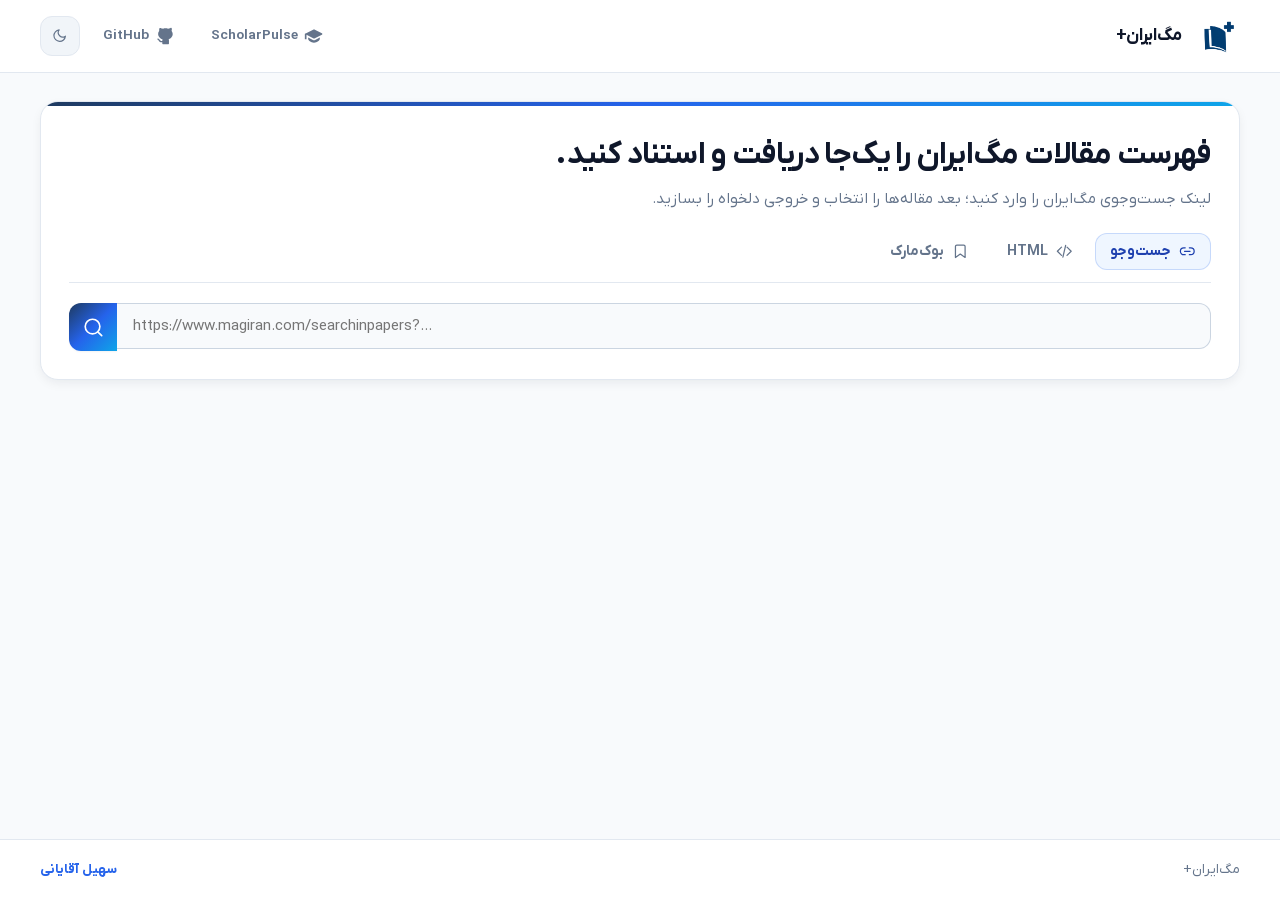
==== commit 1f474474: "fix: bust public API config cache" ====
--- a/web/index.html
+++ b/web/index.html
@@ -247,7 +247,7 @@
             <p>سپس در صفحهٔ نتایج جست‌وجوی مگ‌ایران با یک کلیک روی این دکمه، نتایج مستقیماً به مگ‌ایران+ منتقل می‌شوند.</p>
           </div>
           <a class="bookmarklet-btn" id="bookmarklet-link"
-            href="javascript:(function(){var h=document.documentElement.outerHTML;localStorage.setItem('magiran_import_html',h);window.open('https://soheil-aghayani.github.io/MagIranPlus/','_blank');})();"
+            href="#"
             title="این دکمه را بکشید و در بوک‌مارک‌های مرورگر رها کنید">
             <svg class="icon" aria-hidden="true">
               <use href="#icon-bookmark"></use>
@@ -566,7 +566,7 @@
   </footer>
 
   <script src="assets/vendor/jdenticon.min.js" defer></script>
-  <script src="config.js" defer></script>
+  <script src="config.js?v=magiran-api-v1" defer></script>
   <script src="app.js?v=magiran-search-v1" defer></script>
 </body>
 
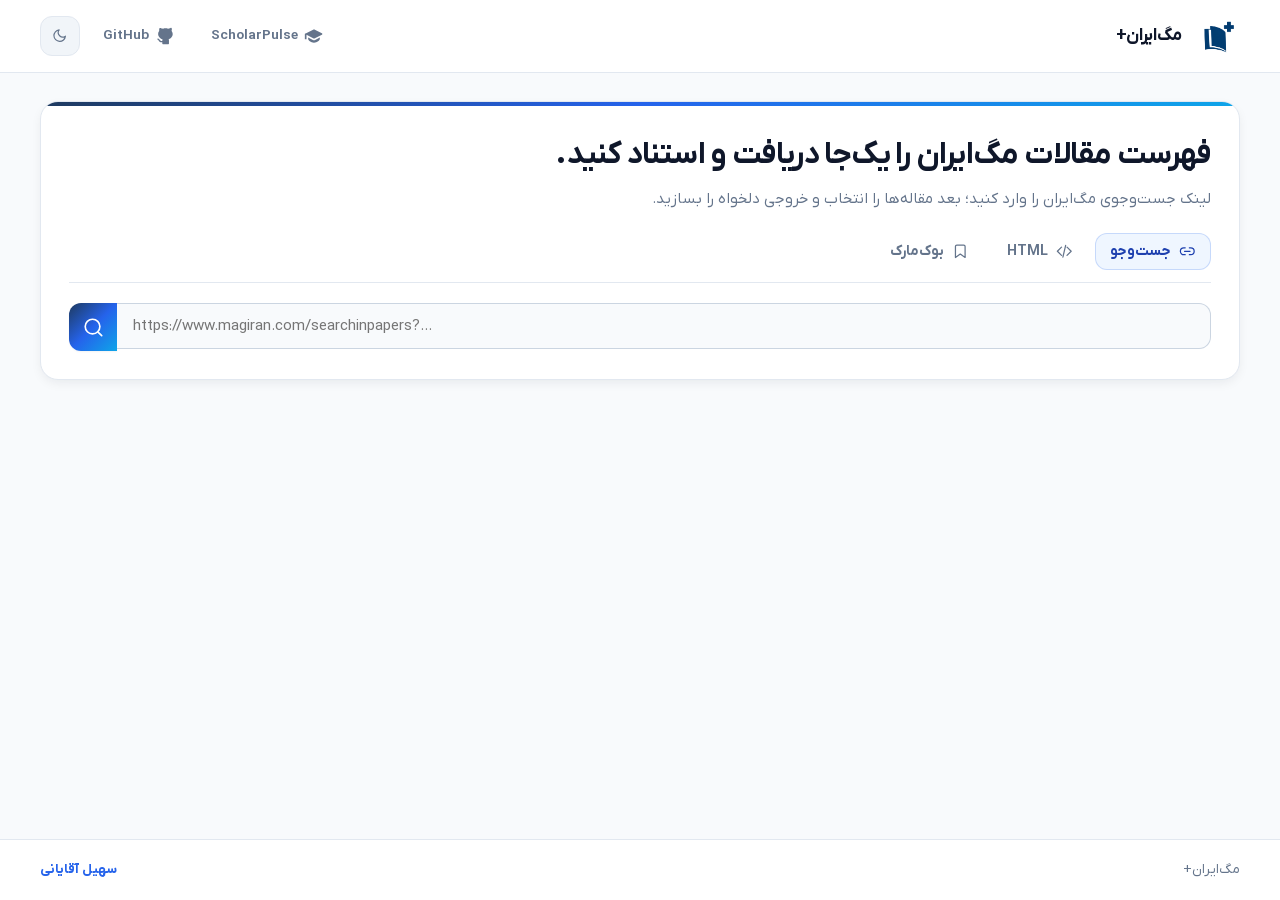
==== commit 5900e57e: "fix: refresh public fallback script" ====
--- a/web/index.html
+++ b/web/index.html
@@ -567,7 +567,7 @@
 
   <script src="assets/vendor/jdenticon.min.js" defer></script>
   <script src="config.js?v=magiran-api-v1" defer></script>
-  <script src="app.js?v=magiran-search-v1" defer></script>
+  <script src="app.js?v=magiran-search-v2" defer></script>
 </body>
 
 </html>
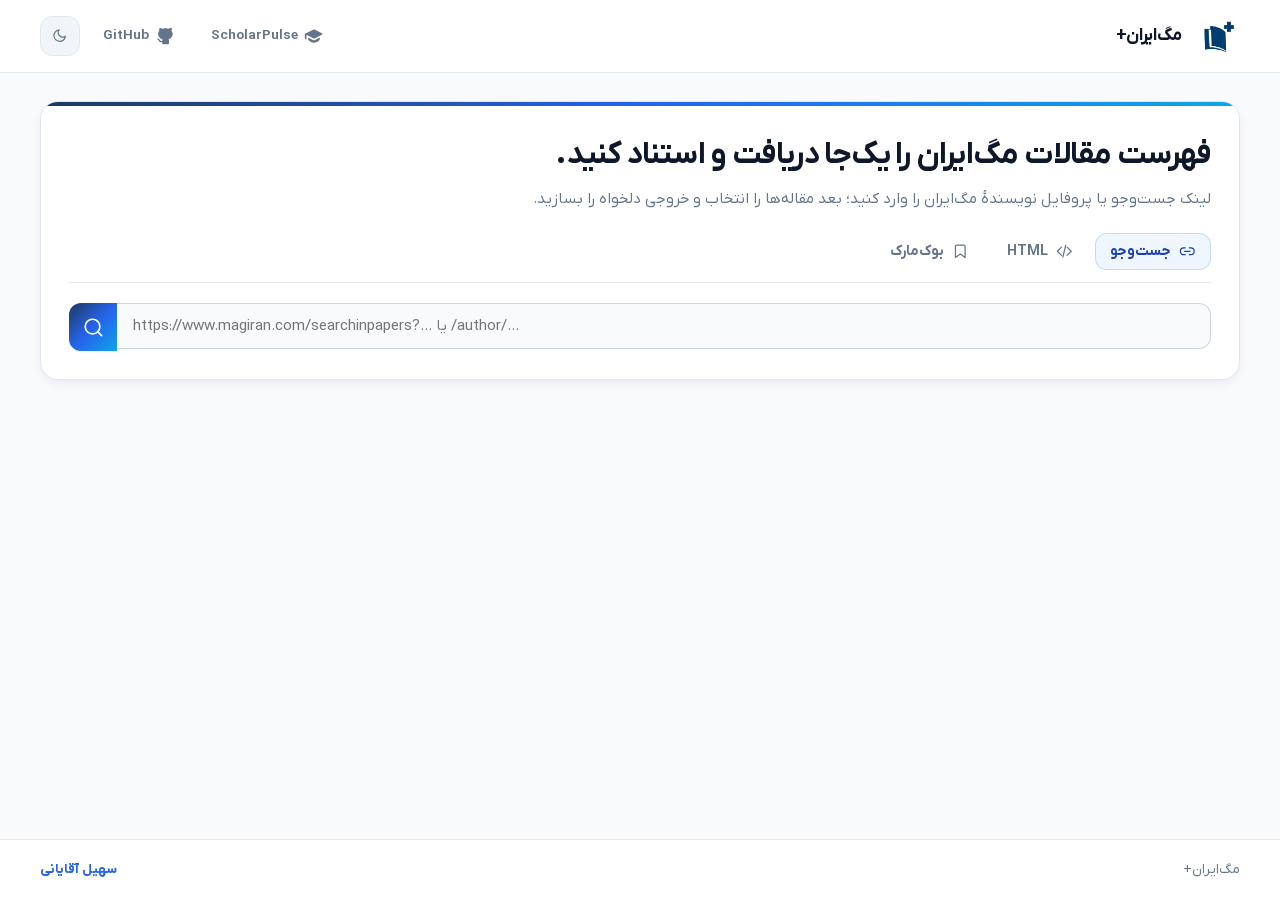
==== commit c6b06975: "feat: support Magiran author profiles" ====
--- a/web/index.html
+++ b/web/index.html
@@ -4,7 +4,7 @@
 <head>
   <meta charset="utf-8">
   <meta name="viewport" content="width=device-width, initial-scale=1">
-  <meta name="description" content="سامانهٔ فارسی استخراج، گزینش و ساخت فایل Word از نتایج جست‌وجوی مگ‌ایران">
+  <meta name="description" content="سامانهٔ فارسی استخراج، گزینش و ساخت فایل Word از نتایج جست‌وجو و پروفایل نویسندگان مگ‌ایران">
   <title>مگ‌ایران+</title>
   <link rel="icon" href="assets/magiranplus-logo.webp?v=1" type="image/webp">
   <link rel="apple-touch-icon" href="assets/magiranplus-logo.webp?v=1">
@@ -159,7 +159,7 @@
     <section class="hero-card" aria-labelledby="hero-title">
       <div class="hero-header">
         <h1 id="hero-title">فهرست مقالات مگ‌ایران را یک‌جا دریافت و استناد کنید.</h1>
-        <p>لینک جست‌وجوی مگ‌ایران را وارد کنید؛ بعد مقاله‌ها را انتخاب و خروجی دلخواه را بسازید.</p>
+        <p>لینک جست‌وجو یا پروفایل نویسندهٔ مگ‌ایران را وارد کنید؛ بعد مقاله‌ها را انتخاب و خروجی دلخواه را بسازید.</p>
       </div>
 
       <!-- Tabs Header -->
@@ -192,9 +192,9 @@
         <form id="profile-form" novalidate>
           <div class="input-row">
             <div class="search-input-wrap">
-              <label class="sr-only" for="profile-url">نشانی جست‌وجوی مگ‌ایران</label>
+              <label class="sr-only" for="profile-url">نشانی جست‌وجو یا پروفایل نویسندهٔ مگ‌ایران</label>
               <input id="profile-url" name="profile-url" class="form-input" type="url" dir="ltr" inputmode="url"
-                autocomplete="url" placeholder="https://www.magiran.com/searchinpapers?..." required>
+                autocomplete="url" placeholder="https://www.magiran.com/searchinpapers?... یا /author/..." required>
               <button class="input-clear" id="clear-profile-url" type="button" aria-label="پاک کردن نشانی"
                 title="پاک کردن نشانی" hidden>
                 <svg class="icon" aria-hidden="true">
@@ -202,8 +202,8 @@
                 </svg>
               </button>
             </div>
-            <button class="btn-primary icon-only-button" id="extract-button" type="submit" aria-label="استخراج نتایج جست‌وجو"
-              title="استخراج نتایج جست‌وجو">
+            <button class="btn-primary icon-only-button" id="extract-button" type="submit" aria-label="استخراج از مگ‌ایران"
+              title="استخراج از مگ‌ایران">
               <svg class="icon" aria-hidden="true">
                 <use href="#icon-search"></use>
               </svg>
@@ -218,7 +218,7 @@
           <svg class="icon" aria-hidden="true">
             <use href="#icon-upload"></use>
           </svg>
-          <p class="main-text">فایل HTML صفحهٔ نتایج مگ‌ایران را اینجا بکشید و رها کنید</p>
+          <p class="main-text">فایل HTML صفحهٔ مگ‌ایران را اینجا بکشید و رها کنید</p>
           <p class="sub-text">یا کد کامل HTML را در کادر زیر بچسبانید تا در کسری از ثانیه استخراج شود</p>
         </div>
         <textarea id="raw-html" class="textarea-paste"
@@ -244,7 +244,7 @@
         <div class="bookmarklet-box">
           <div class="bookmarklet-copy">
             <strong>دکمهٔ زیر را به نوار بوک‌مارک‌های مرورگر خود (Bookmarks Bar) بکشید:</strong>
-            <p>سپس در صفحهٔ نتایج جست‌وجوی مگ‌ایران با یک کلیک روی این دکمه، نتایج مستقیماً به مگ‌ایران+ منتقل می‌شوند.</p>
+            <p>سپس در صفحهٔ مگ‌ایران با یک کلیک روی این دکمه، نتایج مستقیماً به مگ‌ایران+ منتقل می‌شوند.</p>
           </div>
           <a class="bookmarklet-btn" id="bookmarklet-link"
             href="#"
@@ -566,8 +566,8 @@
   </footer>
 
   <script src="assets/vendor/jdenticon.min.js" defer></script>
-  <script src="config.js?v=magiran-api-v1" defer></script>
-  <script src="app.js?v=magiran-search-v2" defer></script>
+  <script src="config.js?v=magiran-api-v2" defer></script>
+  <script src="app.js?v=magiran-search-v3" defer></script>
 </body>
 
 </html>
